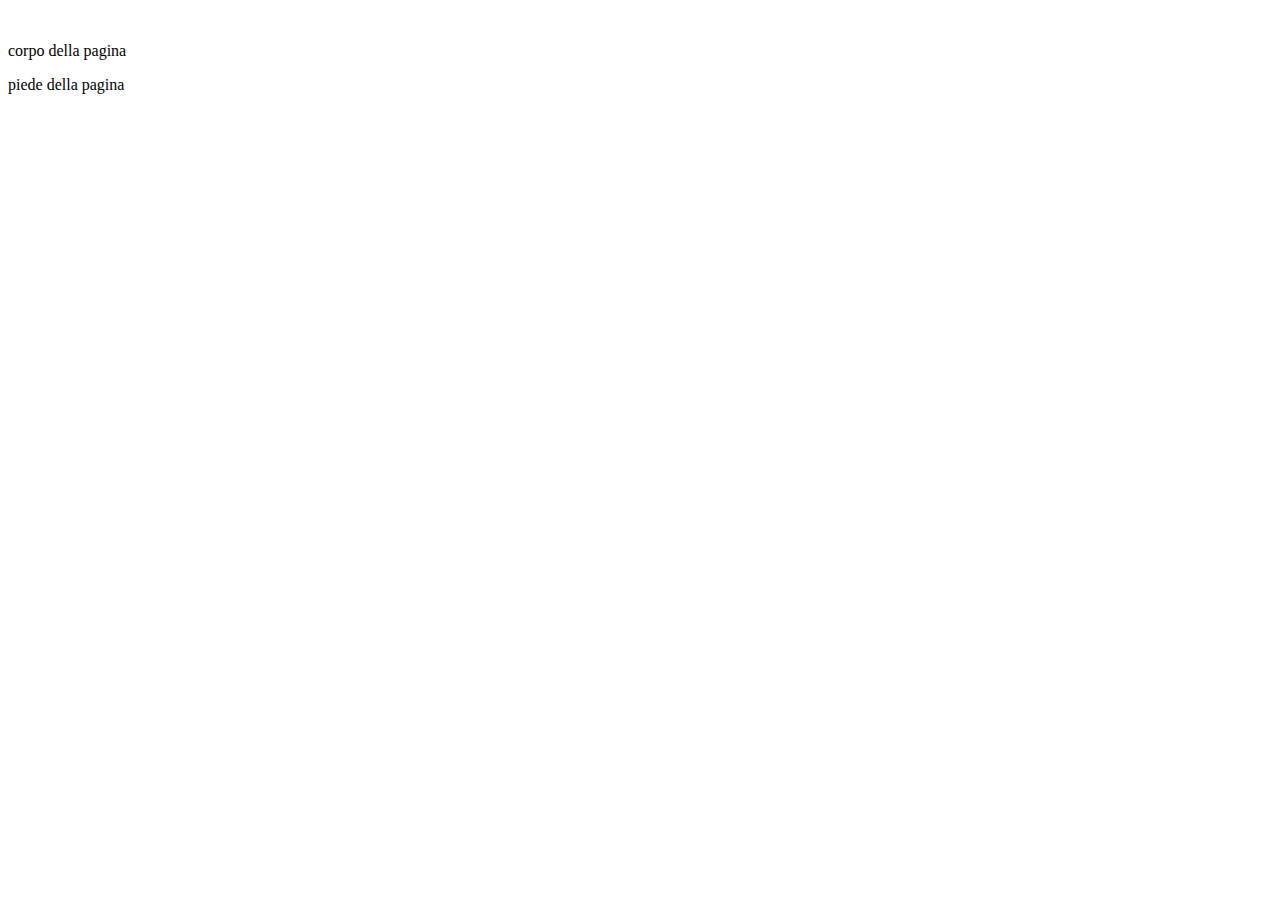
==== index.html @ 74cca96c "add: project init, added css, index, .gitignore files and img folder" ====
<!DOCTYPE html>
<html lang="it">
<head>
    <meta charset="UTF-8">
    <meta name="viewport" content="width=device-width, initial-scale=1.0">
    <title>The Booleaner</title>
    <!-- Collegamento file CSS -->
    <link rel="stylesheet" href="css/style.css">
<body>
    <!-- Intestazione della pagina -->
    <header>
        <img src="" alt="">
    </header>
    <!-- Corpo della pagina -->
    <main>
        <p>corpo della pagina</p>
    </main>
    <!-- Piede dell pagina -->
    <footer>
        <p>piede della pagina</p>
    </footer>
</body>
</html>
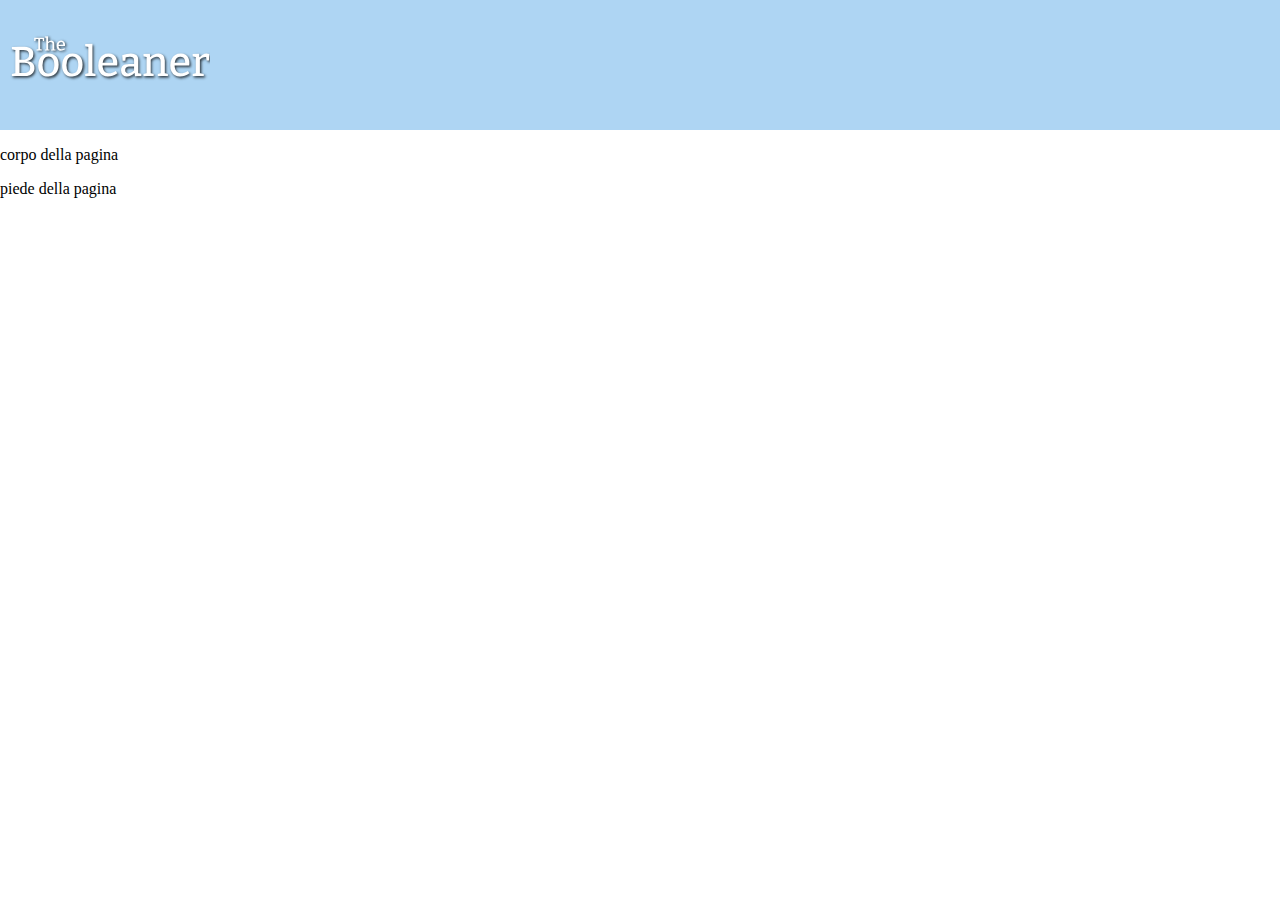
==== commit d34a62f4: "feat: added logo header and CSS style." ====
--- a/index.html
+++ b/index.html
@@ -9,7 +9,7 @@
 <body>
     <!-- Intestazione della pagina -->
     <header>
-        <img src="" alt="">
+        <img src="img/logo.svg" alt="Logo The Booleaner" width="200px" id="logo">
     </header>
     <!-- Corpo della pagina -->
     <main>
--- a/css/style.css
+++ b/css/style.css
@@ -0,0 +1,15 @@
+/* Intestazione della pagina */
+
+body{
+    margin: 0;
+}
+
+header{
+    background-color: rgb(174, 213, 243);
+    height: 130px;
+}
+
+#logo{
+    margin-top: 35px;
+    margin-left: 10px;
+}
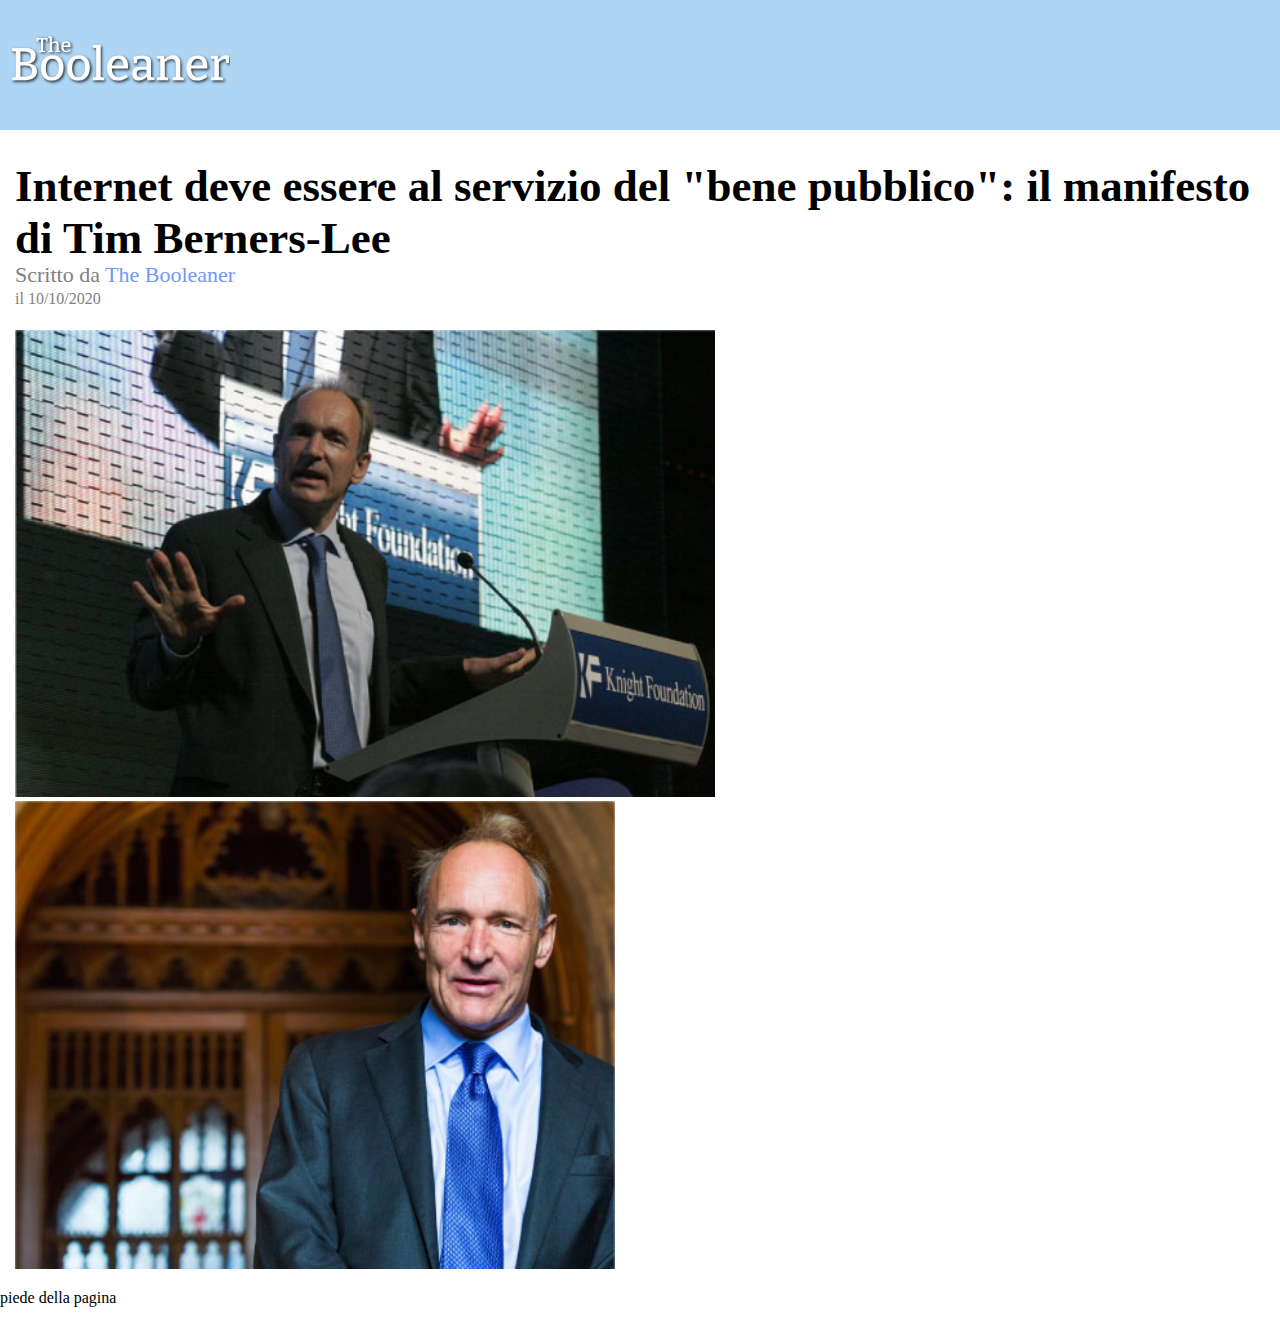
==== commit 6c7f3477: "feat: added h1 and images on main section" ====
--- a/index.html
+++ b/index.html
@@ -9,11 +9,14 @@
 <body>
     <!-- Intestazione della pagina -->
     <header>
-        <img src="img/logo.svg" alt="Logo The Booleaner" width="200px" id="logo">
+        <img src="img/logo.svg" alt="Logo The Booleaner" width="220" id="logo">
     </header>
     <!-- Corpo della pagina -->
     <main>
-        <p>corpo della pagina</p>
+        <h1>Internet deve essere al servizio del "bene pubblico": il manifesto di Tim Berners-Lee</h1>
+        <p id="author">Scritto da <span id="booleaner">The Booleaner</span><br><span id="date"> il 10/10/2020</span></p>
+        <img src="img/tim-1.jpg" alt="Tim Berners-Lee 1" class="tim-img" width="700">
+        <img src="img/tim-2.jpg" alt="Tim Berners-Lee 2" class="tim-img" width="600">
     </main>
     <!-- Piede dell pagina -->
     <footer>
--- a/css/style.css
+++ b/css/style.css
@@ -13,3 +13,32 @@
     margin-top: 35px;
     margin-left: 10px;
 }
+
+/* Corpo della pagina */
+
+main{
+    margin: 15px;
+}
+
+h1{
+    font-size: 45px;
+    font-weight: 600;
+    margin-bottom: 0;
+}
+
+#author{
+    margin-top: 0;
+    font-size: 22px;
+    color: gray;
+    line-height: 1;
+    
+}
+
+#date{
+    font-weight: 100;
+    font-size: 16px;
+}
+
+#booleaner{
+    color: rgb(112, 150, 252);
+}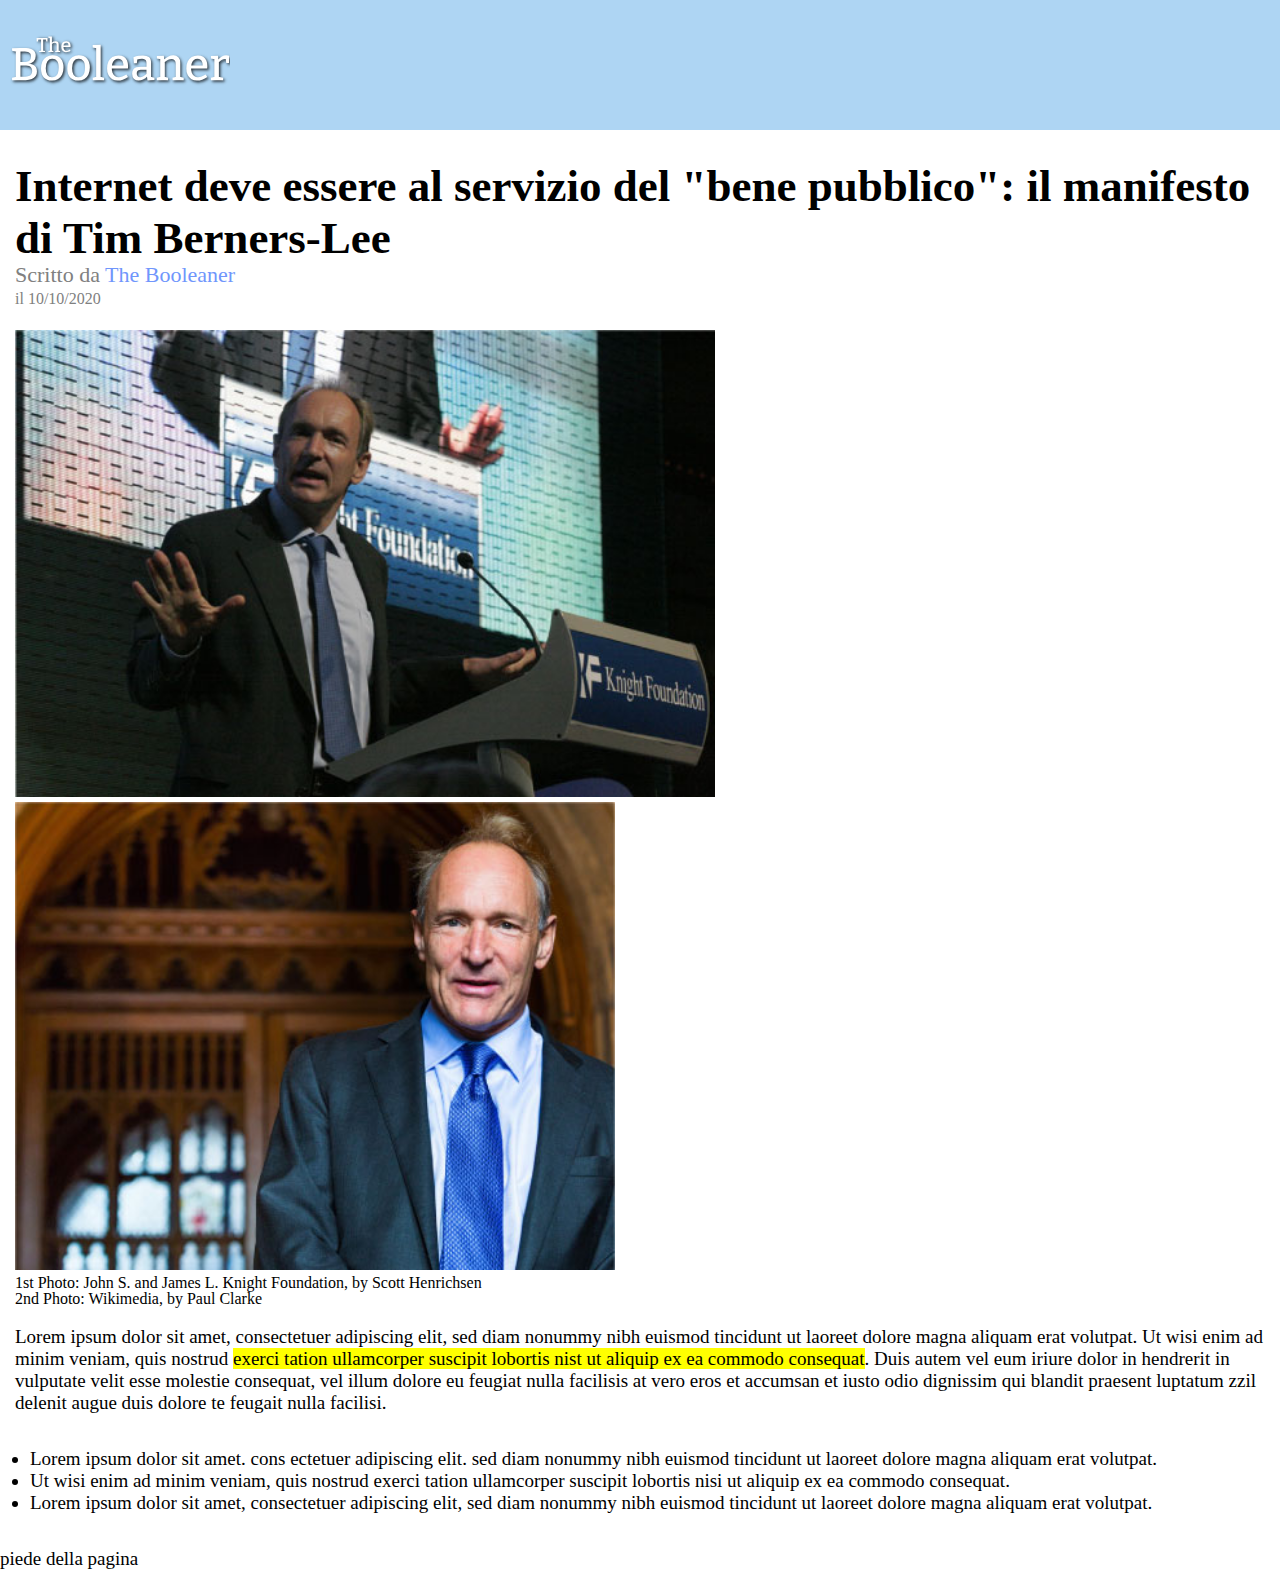
==== commit 6ad34b88: "frat: added paragraph and ul on main section" ====
--- a/index.html
+++ b/index.html
@@ -13,10 +13,23 @@
     </header>
     <!-- Corpo della pagina -->
     <main>
+    <!-- Titolo e foto -->
         <h1>Internet deve essere al servizio del "bene pubblico": il manifesto di Tim Berners-Lee</h1>
-        <p id="author">Scritto da <span id="booleaner">The Booleaner</span><br><span id="date"> il 10/10/2020</span></p>
+        <p id="author">Scritto da <span id="booleaner">The Booleaner</span><br>
+            <span id="date"> il 10/10/2020</span>
+        </p>
         <img src="img/tim-1.jpg" alt="Tim Berners-Lee 1" class="tim-img" width="700">
         <img src="img/tim-2.jpg" alt="Tim Berners-Lee 2" class="tim-img" width="600">
+        <p id="img-description">1st Photo: John S. and James L. Knight Foundation, by Scott Henrichsen <br>
+            2nd Photo: Wikimedia, by Paul Clarke
+        </p>
+    <!-- Testi principali della pagina -->
+        <p>Lorem ipsum dolor sit amet, consectetuer adipiscing elit, sed diam nonummy nibh euismod tincidunt ut laoreet dolore magna aliquam erat volutpat. Ut wisi enim ad minim veniam, quis nostrud <span id="yellow-text">exerci tation ullamcorper suscipit lobortis nist ut aliquip ex ea commodo consequat</span>. Duis autem vel eum iriure dolor in hendrerit in vulputate velit esse molestie consequat, vel illum dolore eu feugiat nulla facilisis at vero eros et accumsan et iusto odio dignissim qui blandit praesent luptatum zzil delenit augue duis dolore te feugait nulla facilisi.</p>
+        <ul>
+            <li>Lorem ipsum dolor sit amet. cons ectetuer adipiscing elit. sed diam nonummy nibh euismod tincidunt ut laoreet dolore magna aliquam erat volutpat. </li>
+            <li>Ut wisi enim ad minim veniam, quis nostrud exerci tation ullamcorper suscipit lobortis nisi ut aliquip ex ea commodo consequat.</li>
+            <li>Lorem ipsum dolor sit amet, consectetuer adipiscing elit, sed diam nonummy nibh euismod tincidunt ut laoreet dolore magna aliquam erat volutpat.</li>
+        </ul>
     </main>
     <!-- Piede dell pagina -->
     <footer>
--- a/css/style.css
+++ b/css/style.css
@@ -2,6 +2,7 @@
 
 body{
     margin: 0;
+    font-size: 19px;
 }
 
 header{
@@ -28,10 +29,9 @@
 
 #author{
     margin-top: 0;
+    color: gray; 
+    line-height: 1;
     font-size: 22px;
-    color: gray;
-    line-height: 1;
-    
 }
 
 #date{
@@ -41,4 +41,18 @@
 
 #booleaner{
     color: rgb(112, 150, 252);
+}
+
+#img-description{
+    line-height: 1;
+    margin-top: 0;
+    font-size: 16px;
+}
+
+#yellow-text{
+    background-color: yellow;
+}
+
+ul{
+    padding: 15px;
 }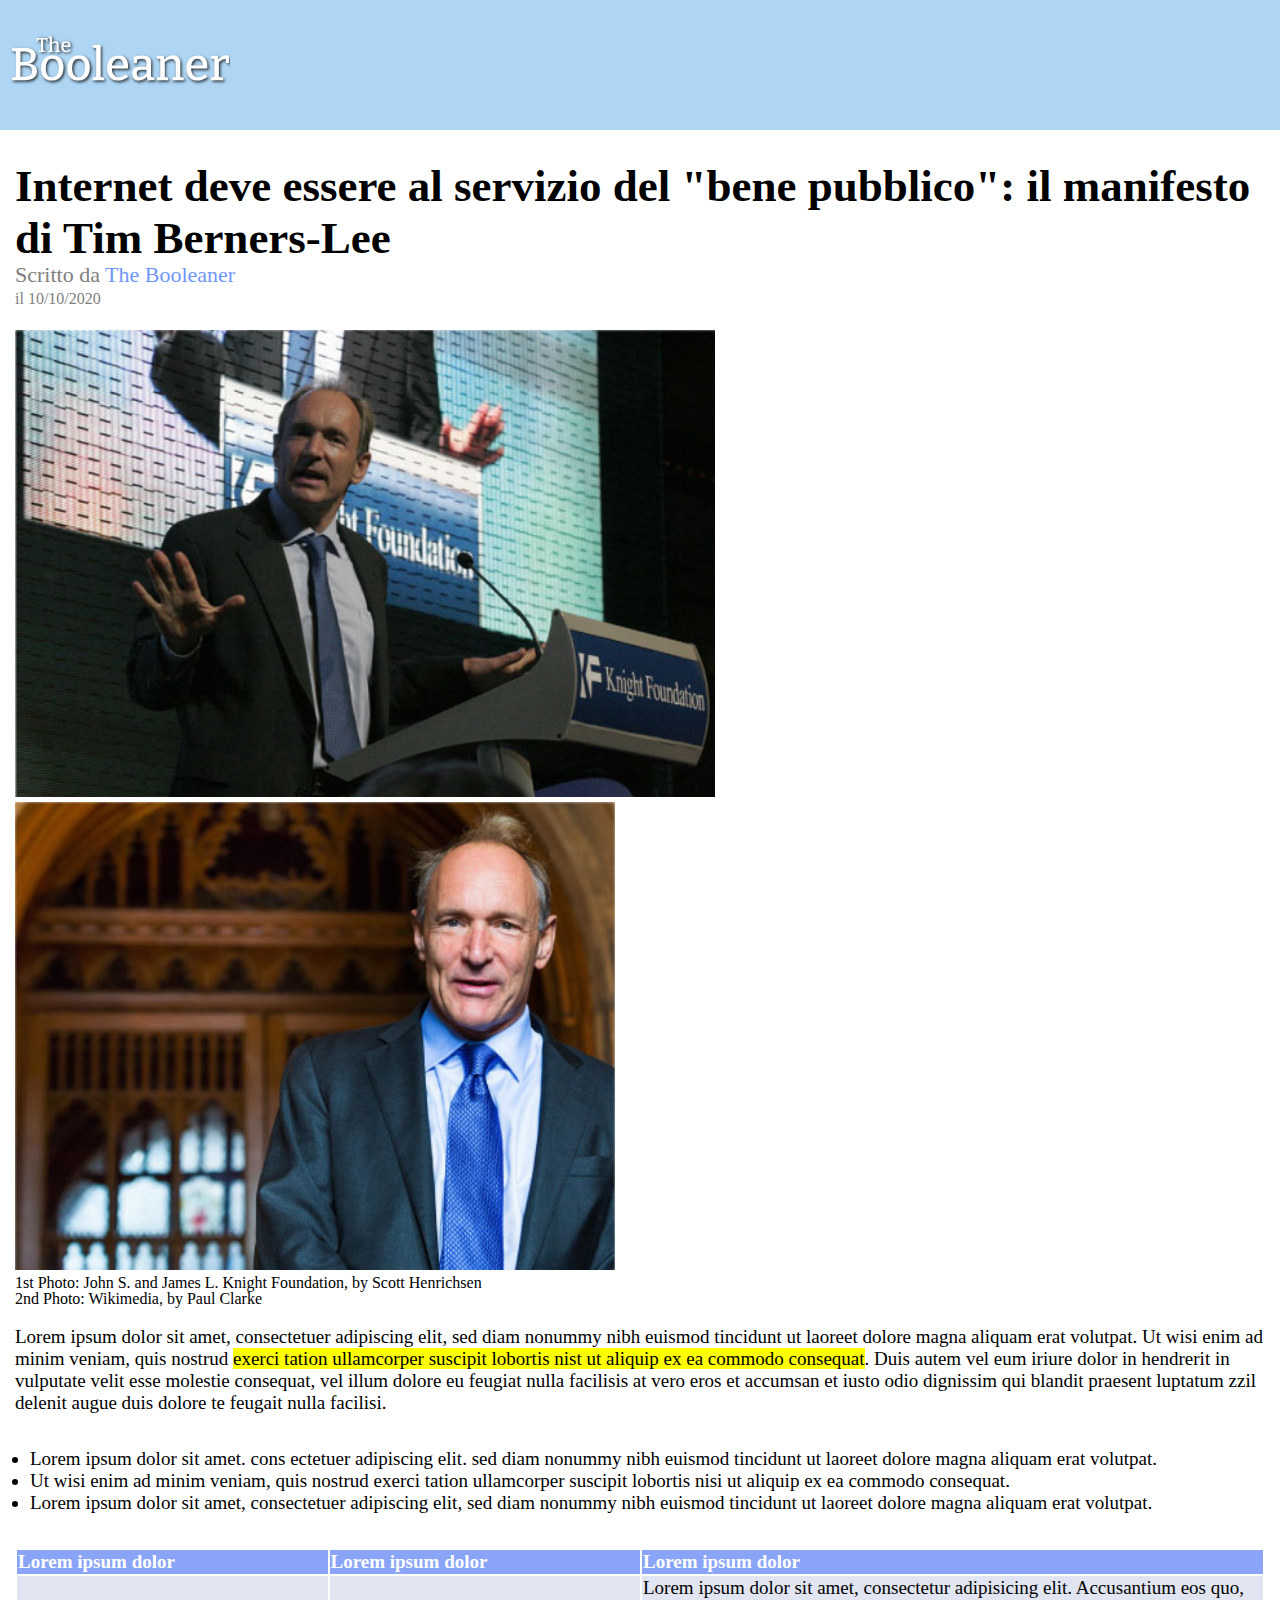
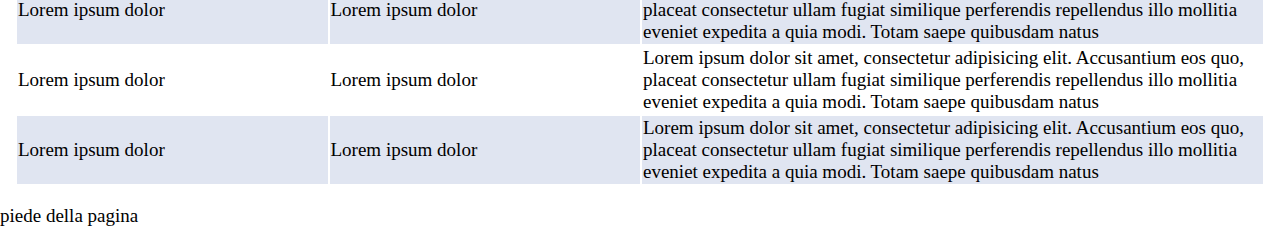
==== commit a5b2fd87: "feat: added table and completed main section" ====
--- a/index.html
+++ b/index.html
@@ -30,6 +30,33 @@
             <li>Ut wisi enim ad minim veniam, quis nostrud exerci tation ullamcorper suscipit lobortis nisi ut aliquip ex ea commodo consequat.</li>
             <li>Lorem ipsum dolor sit amet, consectetuer adipiscing elit, sed diam nonummy nibh euismod tincidunt ut laoreet dolore magna aliquam erat volutpat.</li>
         </ul>
+        <!-- Tabella  -->
+        <table>
+            <thead>
+                <tr>
+                    <th>Lorem ipsum dolor</th>
+                    <th>Lorem ipsum dolor</th>
+                    <th id="last-column">Lorem ipsum dolor</th>
+                </tr>
+            </thead>
+            <tbody>
+                <tr class="dark-row">
+                    <td>Lorem ipsum dolor</td>
+                    <td>Lorem ipsum dolor</td>
+                    <td>Lorem ipsum dolor sit amet, consectetur adipisicing elit. Accusantium eos quo, placeat consectetur ullam fugiat similique perferendis repellendus illo mollitia eveniet expedita a quia modi. Totam saepe quibusdam natus</td>                    
+                </tr>
+                <tr>
+                    <td>Lorem ipsum dolor</td>
+                    <td>Lorem ipsum dolor</td>
+                    <td>Lorem ipsum dolor sit amet, consectetur adipisicing elit. Accusantium eos quo, placeat consectetur ullam fugiat similique perferendis repellendus illo mollitia eveniet expedita a quia modi. Totam saepe quibusdam natus</td>                    
+                </tr>
+                <tr class="dark-row">
+                    <td>Lorem ipsum dolor</td>
+                    <td>Lorem ipsum dolor</td>
+                    <td>Lorem ipsum dolor sit amet, consectetur adipisicing elit. Accusantium eos quo, placeat consectetur ullam fugiat similique perferendis repellendus illo mollitia eveniet expedita a quia modi. Totam saepe quibusdam natus</td>                    
+                </tr>
+            </tbody>
+        </table>
     </main>
     <!-- Piede dell pagina -->
     <footer>
--- a/css/style.css
+++ b/css/style.css
@@ -55,4 +55,26 @@
 
 ul{
     padding: 15px;
+}
+
+thead tr{
+    background-color: rgb(138, 165, 248);
+    color: white;   
+}
+
+thead tr th{
+    width: 25%;
+    text-align: left;
+}
+
+#last-column{
+    width: 75%;
+}
+
+td{
+    text-align: left;
+}
+
+.dark-row{
+    background-color: rgb(224, 229, 241);
 }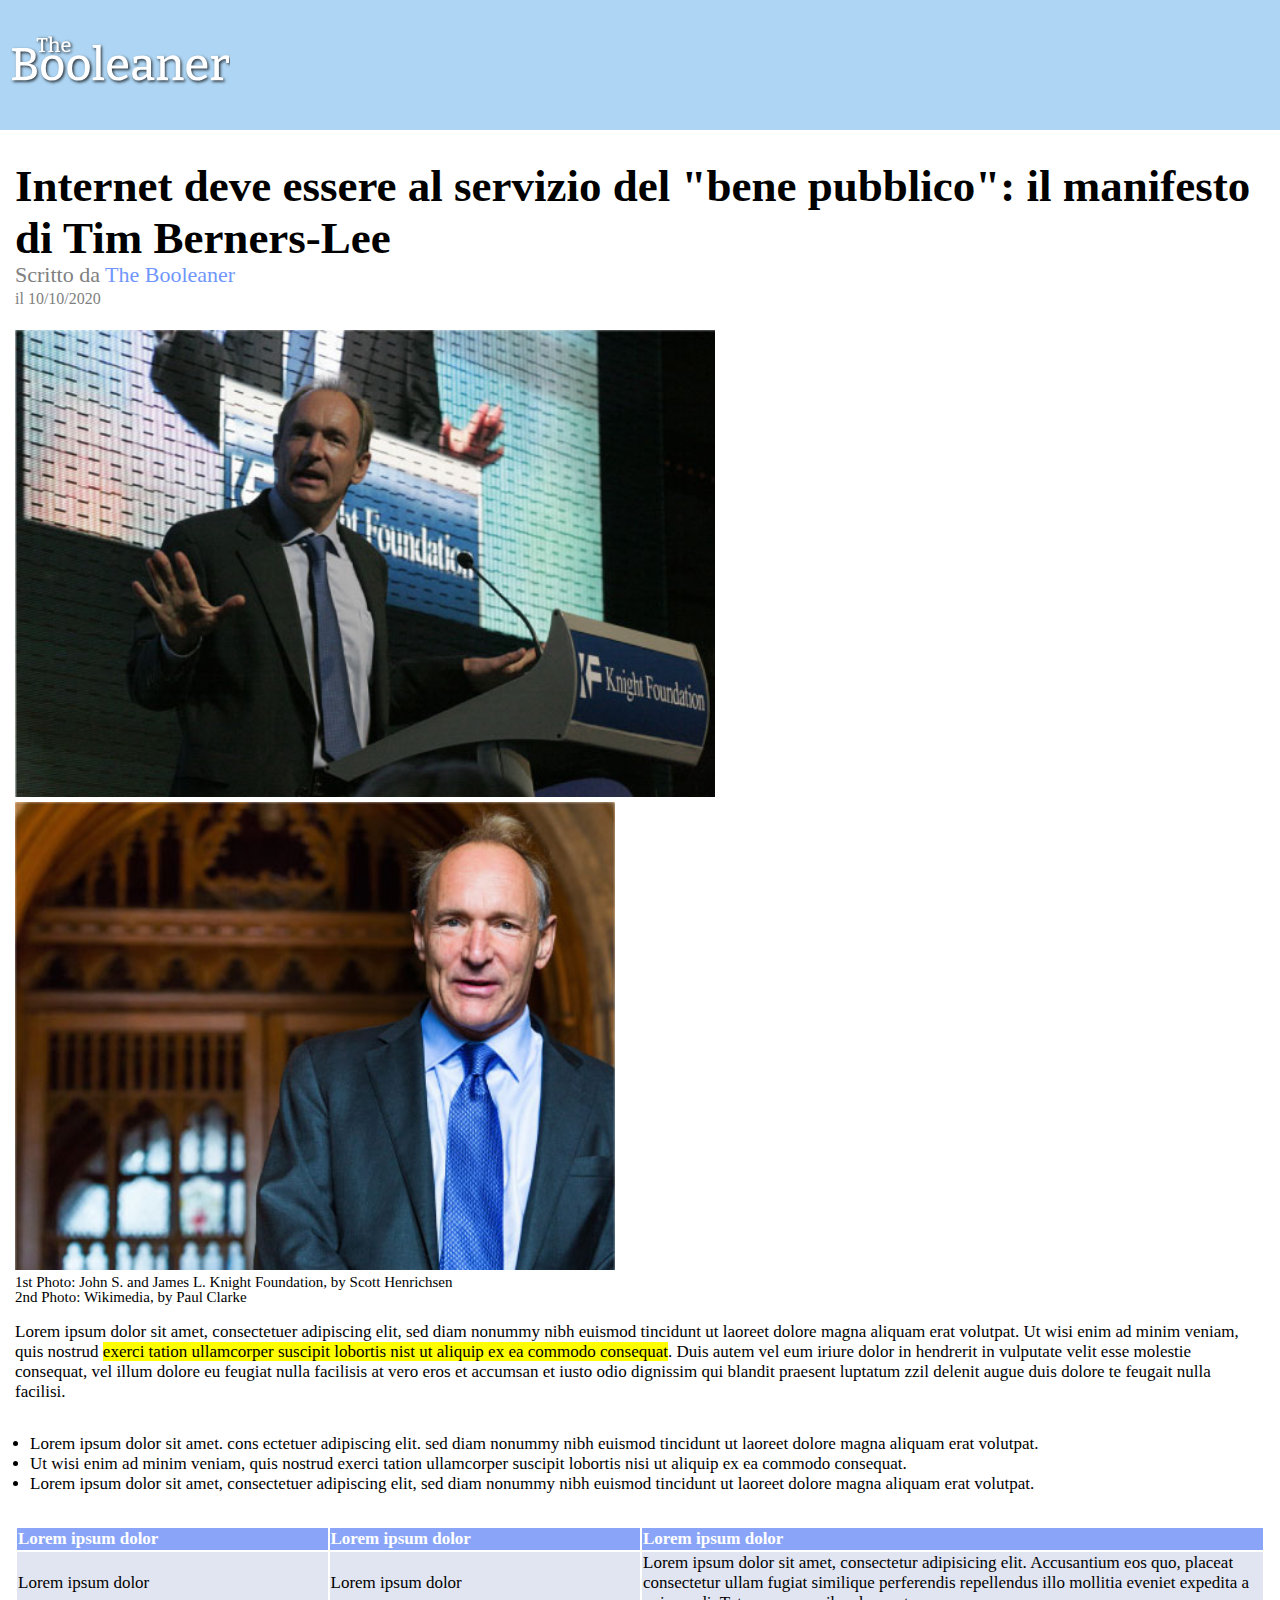
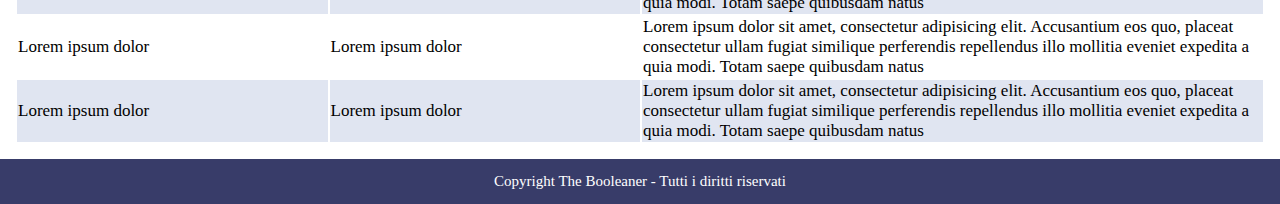
==== commit c7ac246c: "feat: completed footer section and project finished" ====
--- a/index.html
+++ b/index.html
@@ -60,7 +60,7 @@
     </main>
     <!-- Piede dell pagina -->
     <footer>
-        <p>piede della pagina</p>
+        <p id="copyright">Copyright The Booleaner - Tutti i diritti riservati</p>
     </footer>
 </body>
 </html>--- a/css/style.css
+++ b/css/style.css
@@ -2,7 +2,7 @@
 
 body{
     margin: 0;
-    font-size: 19px;
+    font-size: 17px;
 }
 
 header{
@@ -46,7 +46,7 @@
 #img-description{
     line-height: 1;
     margin-top: 0;
-    font-size: 16px;
+    font-size: 15px;
 }
 
 #yellow-text{
@@ -56,6 +56,7 @@
 ul{
     padding: 15px;
 }
+ /* Tabella */
 
 thead tr{
     background-color: rgb(138, 165, 248);
@@ -77,4 +78,16 @@
 
 .dark-row{
     background-color: rgb(224, 229, 241);
-}+}
+
+/* Piede della pagina */
+
+#copyright{
+    text-align: center;
+    background-color: rgb(56, 60, 105);
+    margin-bottom: 0;
+    color: white;
+    line-height: 3;
+    font-size: 15px;
+}
+
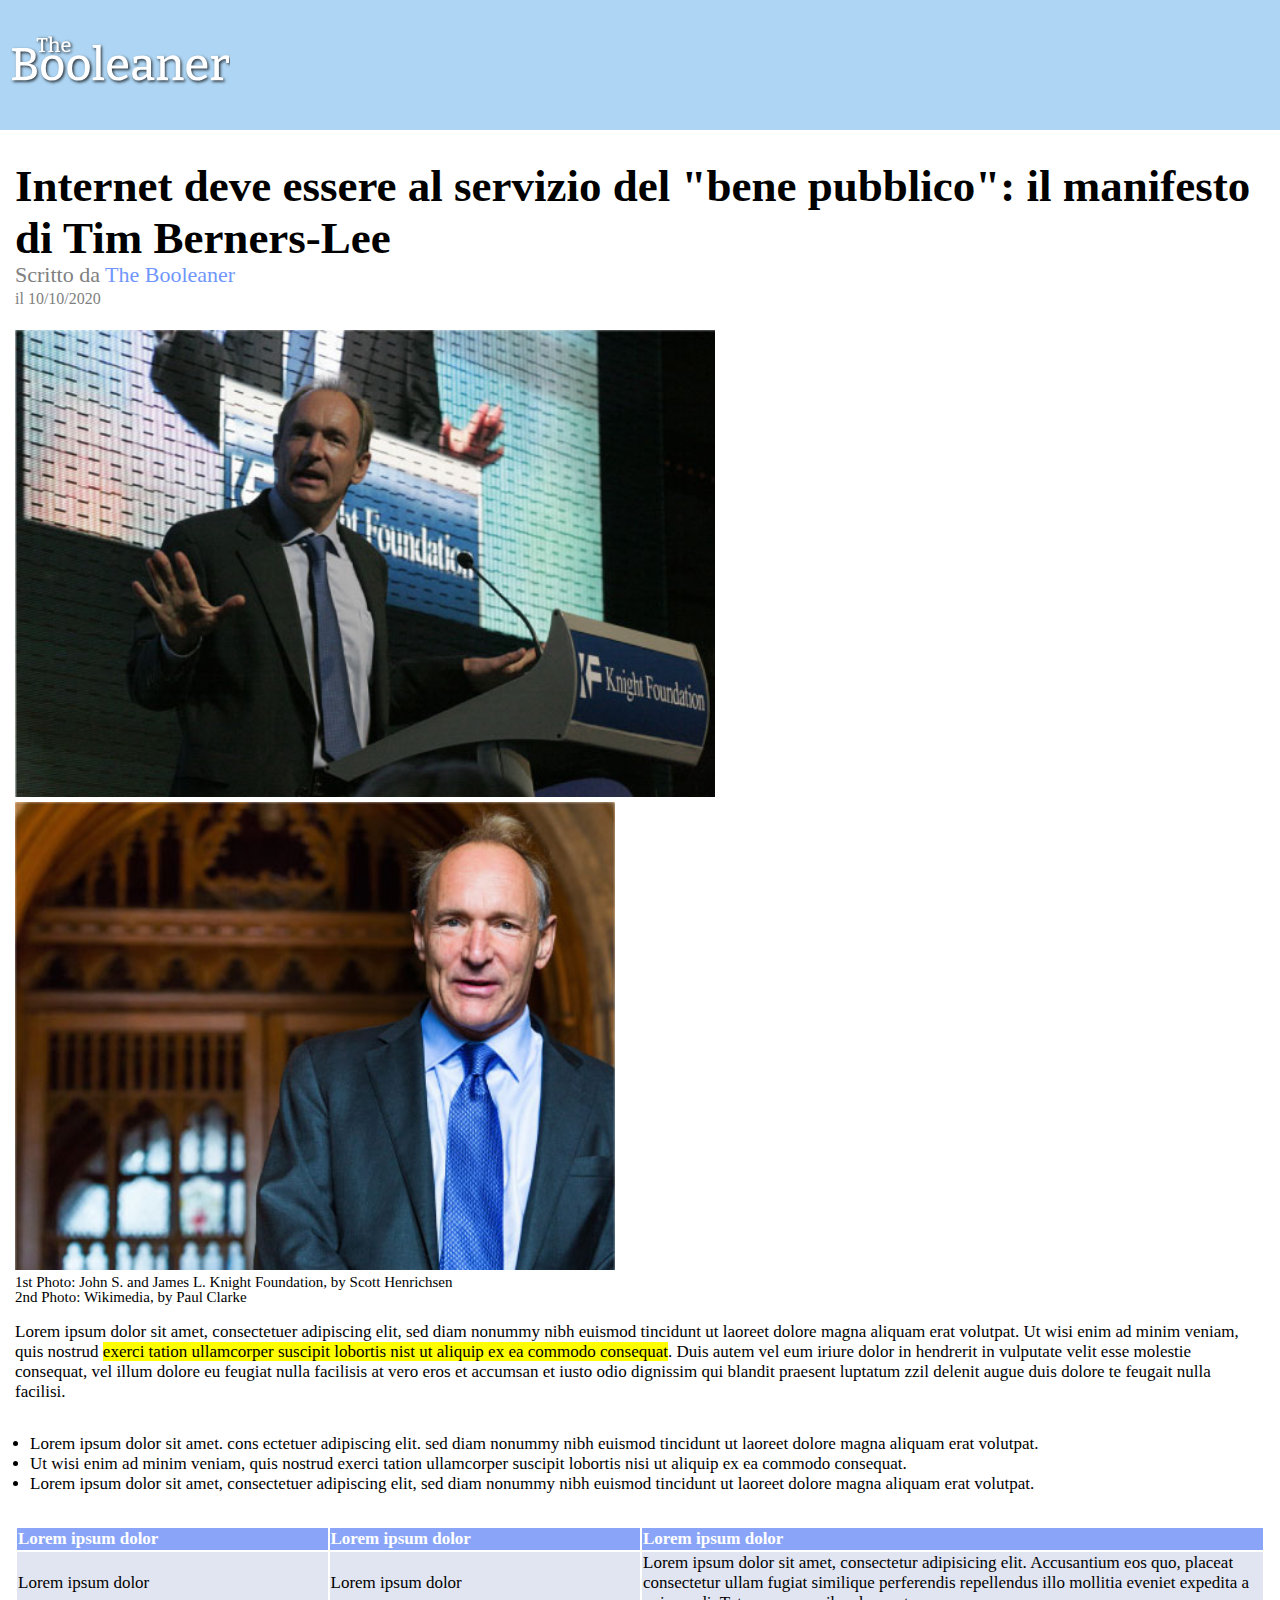
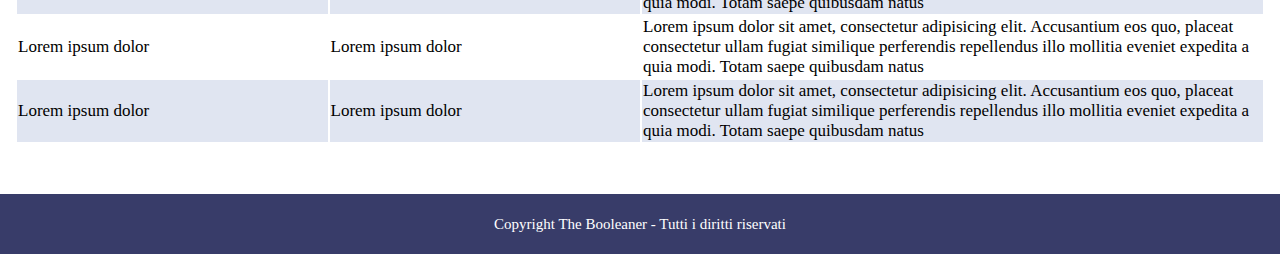
==== commit 7e24df5d: "fix: fixed id "yellow-text" with class" ====
--- a/index.html
+++ b/index.html
@@ -18,13 +18,13 @@
         <p id="author">Scritto da <span id="booleaner">The Booleaner</span><br>
             <span id="date"> il 10/10/2020</span>
         </p>
-        <img src="img/tim-1.jpg" alt="Tim Berners-Lee 1" class="tim-img" width="700">
-        <img src="img/tim-2.jpg" alt="Tim Berners-Lee 2" class="tim-img" width="600">
+        <img src="img/tim-1.jpg" alt="Tim Berners-Lee 1" width="700">
+        <img src="img/tim-2.jpg" alt="Tim Berners-Lee 2" width="600">
         <p id="img-description">1st Photo: John S. and James L. Knight Foundation, by Scott Henrichsen <br>
             2nd Photo: Wikimedia, by Paul Clarke
         </p>
     <!-- Testi principali della pagina -->
-        <p>Lorem ipsum dolor sit amet, consectetuer adipiscing elit, sed diam nonummy nibh euismod tincidunt ut laoreet dolore magna aliquam erat volutpat. Ut wisi enim ad minim veniam, quis nostrud <span id="yellow-text">exerci tation ullamcorper suscipit lobortis nist ut aliquip ex ea commodo consequat</span>. Duis autem vel eum iriure dolor in hendrerit in vulputate velit esse molestie consequat, vel illum dolore eu feugiat nulla facilisis at vero eros et accumsan et iusto odio dignissim qui blandit praesent luptatum zzil delenit augue duis dolore te feugait nulla facilisi.</p>
+        <p>Lorem ipsum dolor sit amet, consectetuer adipiscing elit, sed diam nonummy nibh euismod tincidunt ut laoreet dolore magna aliquam erat volutpat. Ut wisi enim ad minim veniam, quis nostrud <span class="yellow-text">exerci tation ullamcorper suscipit lobortis nist ut aliquip ex ea commodo consequat</span>. Duis autem vel eum iriure dolor in hendrerit in vulputate velit esse molestie consequat, vel illum dolore eu feugiat nulla facilisis at vero eros et accumsan et iusto odio dignissim qui blandit praesent luptatum zzil delenit augue duis dolore te feugait nulla facilisi.</p>
         <ul>
             <li>Lorem ipsum dolor sit amet. cons ectetuer adipiscing elit. sed diam nonummy nibh euismod tincidunt ut laoreet dolore magna aliquam erat volutpat. </li>
             <li>Ut wisi enim ad minim veniam, quis nostrud exerci tation ullamcorper suscipit lobortis nisi ut aliquip ex ea commodo consequat.</li>
--- a/css/style.css
+++ b/css/style.css
@@ -49,7 +49,7 @@
     font-size: 15px;
 }
 
-#yellow-text{
+.yellow-text{
     background-color: yellow;
 }
 
@@ -80,14 +80,16 @@
     background-color: rgb(224, 229, 241);
 }
 
+
 /* Piede della pagina */
 
 #copyright{
     text-align: center;
     background-color: rgb(56, 60, 105);
     margin-bottom: 0;
+    margin-top: 50px;
     color: white;
-    line-height: 3;
+    line-height: 4;
     font-size: 15px;
 }
 
